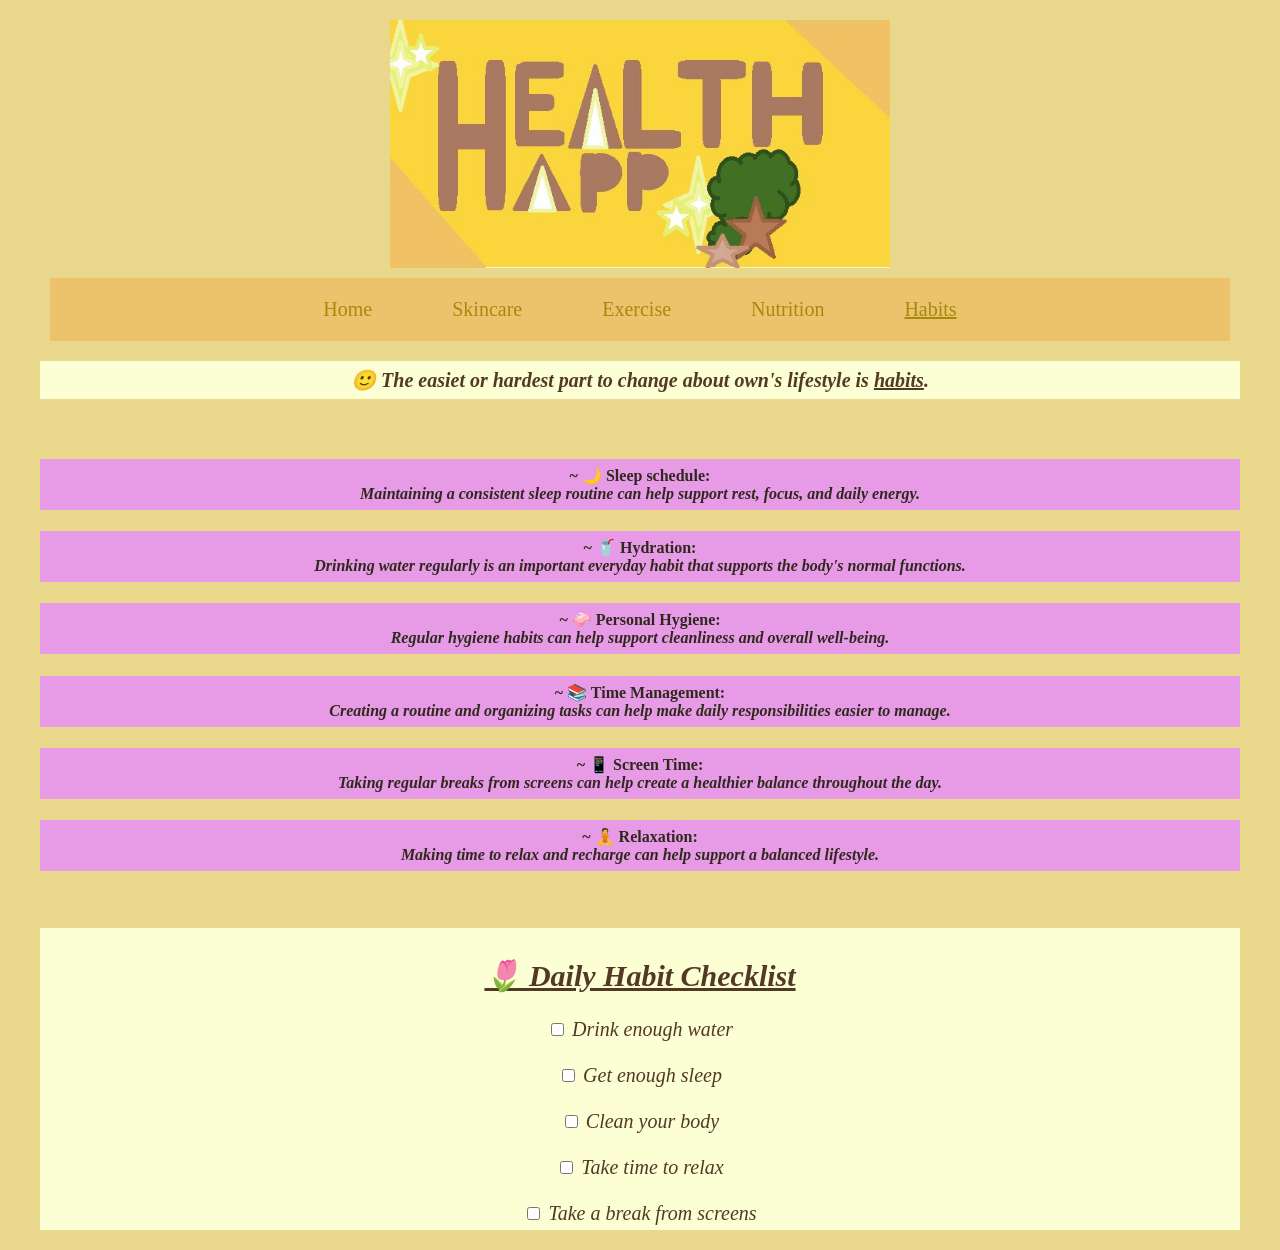
==== habits.html @ 3bb3ad89 "first commit" ====
<html>

<head>
    <link href="style.css" rel="stylesheet">
    <title>Health App - Business Proposal</title>
    <style>
        h4 {
            background-color: rgb(231, 155, 231);
            color: rgb(48, 40, 29);
            padding: 7;
        }
    </style>
</head>

<body>
    <header>
        <center>
            <section>
                <img src="healthapp.JPG" style="width: 500px;">
            </section>
        </center>
        <div class="topnav">
            <a class="stuff" href="home.html">Home</a>
            <a class="stuff" href="skincare.html">Skincare</a>
            <a class="stuff" href="exercise.html">Exercise</a>
            <a class="stuff" href="nutrition.html">Nutrition</a>
            <a class="stuff active" href="habits.html">Habits</a>
        </div>
    </header>
    <main>
        <center>
            <section>
                <h3 style="padding: 7;">🙂 The easiet or hardest part to change about own's lifestyle is <u>habits</u>.</h3>
            </section>
            <br>
            <section>
                <h4>~ 🌙 Sleep schedule:<br><i>Maintaining a consistent sleep routine can help support rest, focus, and daily energy.</i></h4>
                <h4>~ 🥤 Hydration:<br><i>Drinking water regularly is an important everyday habit that supports the body's normal functions.</i></h4>
                <h4>~ 🧼 Personal Hygiene:<br><i>Regular hygiene habits can help support cleanliness and overall well-being.</i></h4>
                <h4>~ 📚 Time Management:<br><i>Creating a routine and organizing tasks can help make daily responsibilities easier to manage.</i></h4>
                <h4>~ 📱 Screen Time:<br><i>Taking regular breaks from screens can help create a healthier balance throughout the day.</i></h4>
                <h4>~ 🧘 Relaxation:<br><i>Making time to relax and recharge can help support a balanced lifestyle.</i></h4>
            </section>
            <br><br>
            <section id="p" style="padding: 5;">
                <h2 style="text-decoration: underline;">🌷 Daily Habit Checklist</h2>
                
                <input type="checkbox"> Drink enough water
                <br><br>
                
                <input type="checkbox"> Get enough sleep
                <br><br>
                
                <input type="checkbox"> Clean your body
                <br><br>
                
                <input type="checkbox"> Take time to relax
                <br><br>
                
                <input type="checkbox"> Take a break from screens
            </section>
        </center>
    </main>
</body>

</html>
---- style.css ----
body {
    background-color: rgb(233, 216, 139);
    margin: 20px;
    padding-inline: 20px;
}
p {
    background-color: rgb(252, 255, 212);
    color: rgb(82, 57, 38);
    font-family:'Times New Roman', Times, serif;
    font-style: italic;
    font-size: 20;
}
#p {
    background-color: rgb(252, 255, 212);
    color: rgb(82, 57, 38);
    font-family: 'Times New Roman', Times, serif;
    font-style: italic;
    font-size: 20;
}
h3 {
    background-color: rgb(252, 255, 212);
    color: rgb(82, 57, 38);
    font-family: 'Times New Roman', Times, serif;
    font-style: italic;
    font-size: 20;
}
ul {
    background-color: rgb(252, 255, 212);
        color: rgb(82, 57, 38);
        font-family: 'Times New Roman', Times, serif;
        font-style: italic;
        font-size: 20;
}
#buttons {
    color: rgb(255, 255, 255);
    background-color: rgb(221, 126, 142);
    font-size: 20;
    text-decoration: none;
}
#buttons:hover {
    color: aliceblue;
    background-color: rgb(43, 65, 26);
}
.topnav {
    overflow: hidden;
    background-color: rgb(236, 194, 108);
    margin: 10px;
    display: flex;
    justify-content: center;
}

.stuff {
    float: left;
    color: rgb(167, 138, 13);
    text-align: center;
    font-size: 20px;
    text-decoration: none;
    padding: 20px;
    margin: 0 20px;
}

.topnav a:hover {
    color: rgb(255, 255, 255);
    background-color: rgb(223, 182, 96);
    text-shadow: 2px 2px 5px white;
}

.active {
    text-decoration: underline;
}
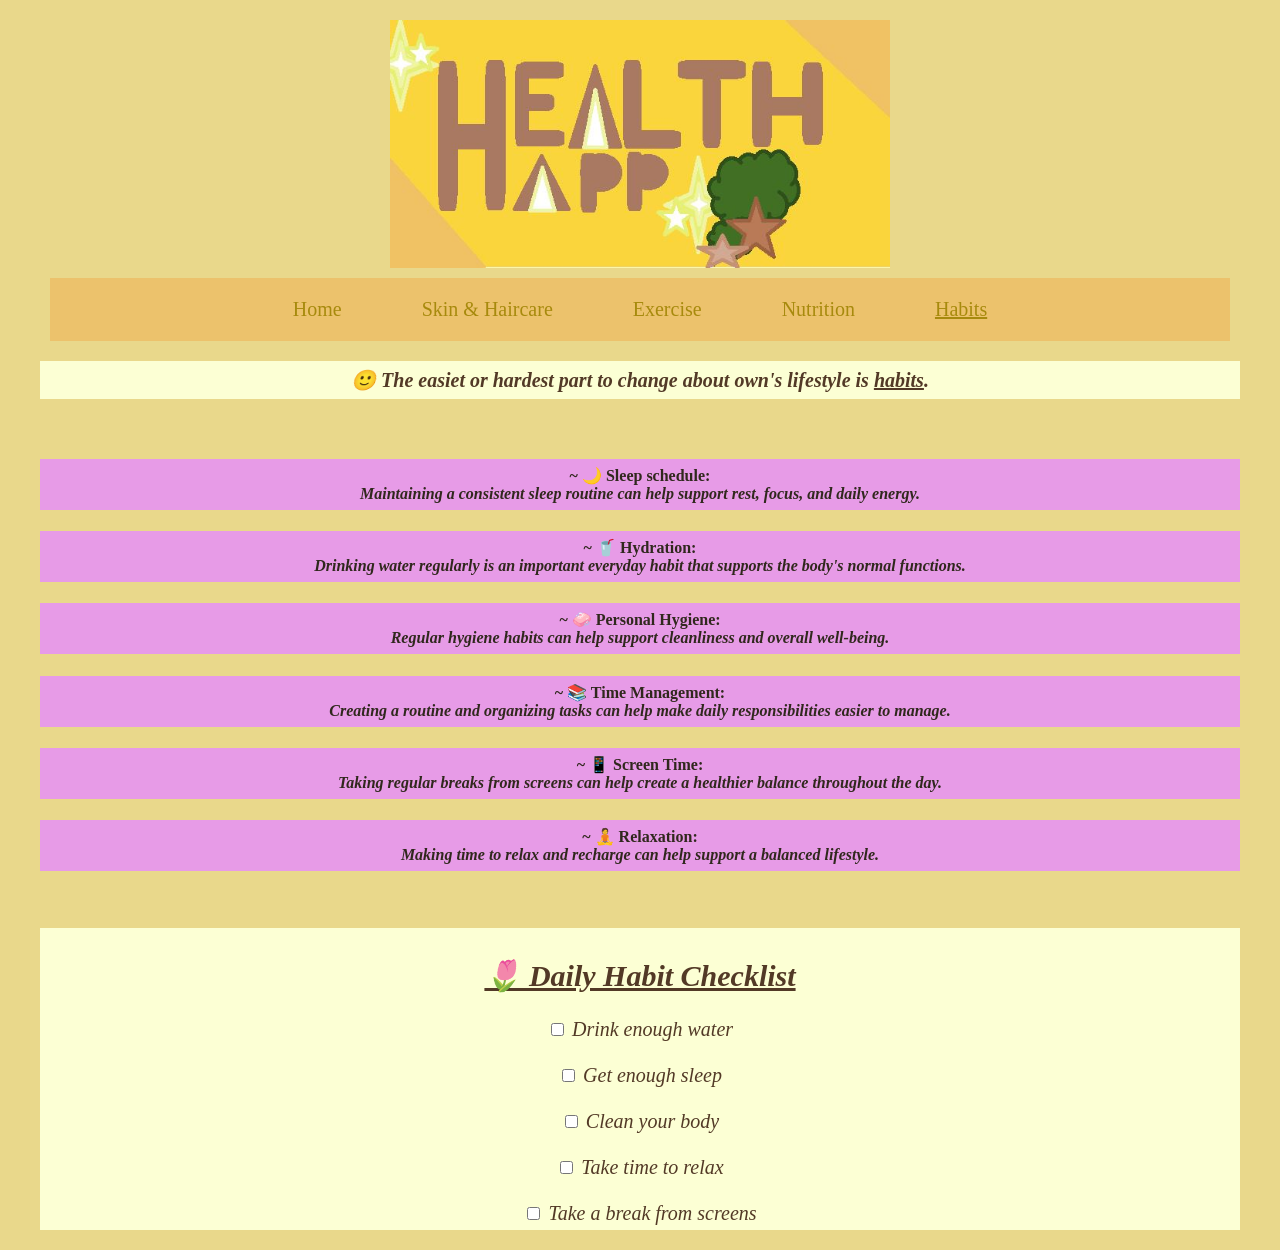
==== commit 920a234e: "2nd" ====
--- a/habits.html
+++ b/habits.html
@@ -21,7 +21,7 @@
         </center>
         <div class="topnav">
             <a class="stuff" href="home.html">Home</a>
-            <a class="stuff" href="skincare.html">Skincare</a>
+            <a class="stuff" href="skincare.html">Skin & Haircare</a>
             <a class="stuff" href="exercise.html">Exercise</a>
             <a class="stuff" href="nutrition.html">Nutrition</a>
             <a class="stuff active" href="habits.html">Habits</a>
